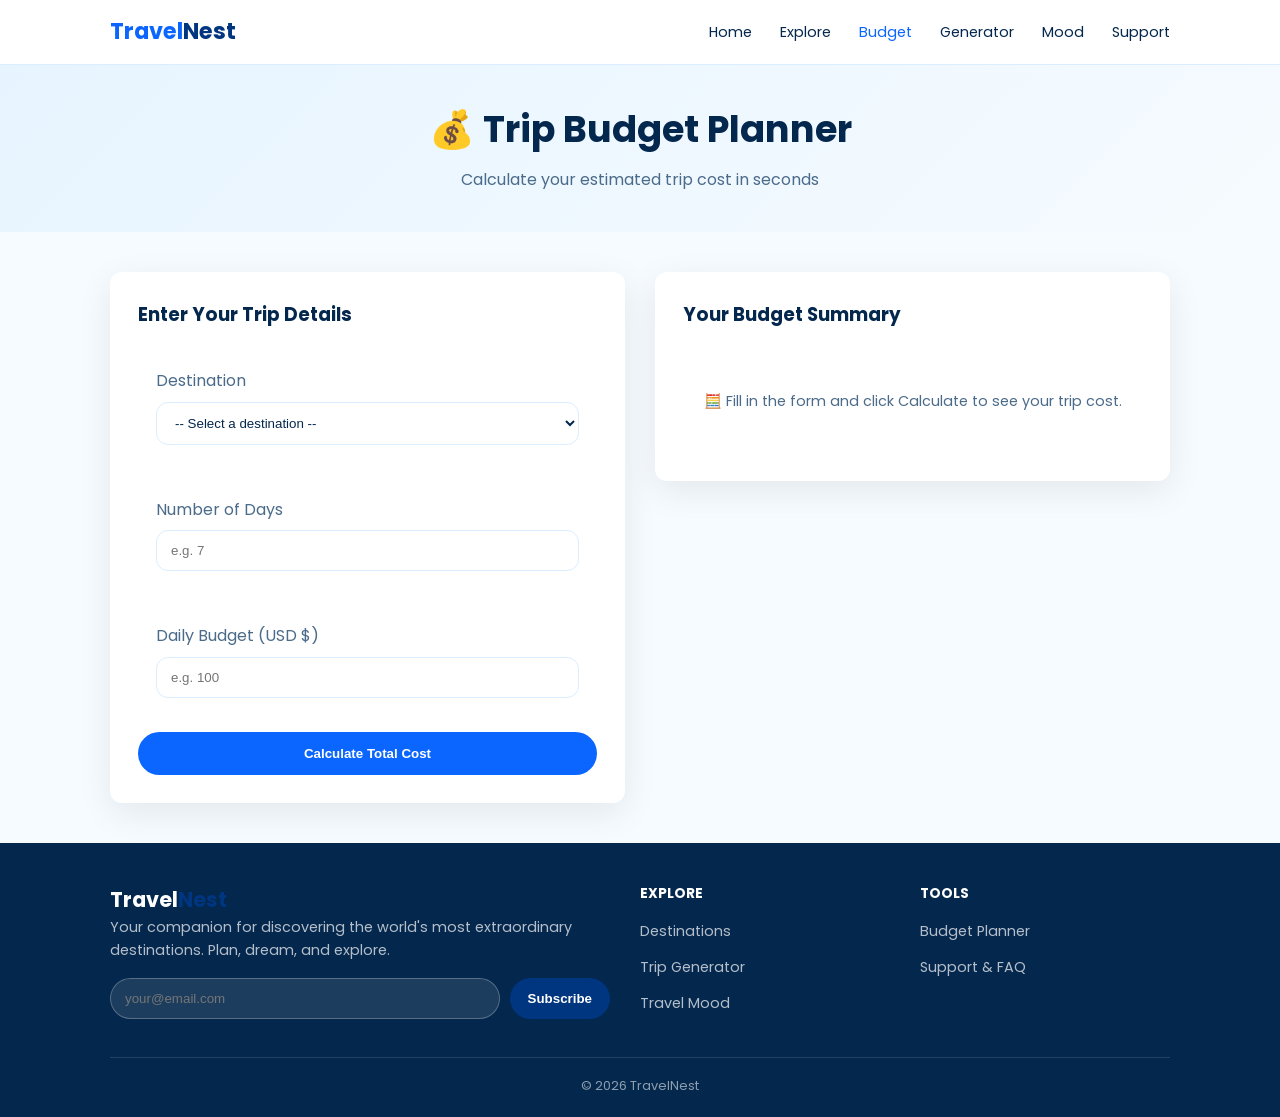
==== budget.html @ 8ad9cc4f "Files Upload" ====
<!DOCTYPE html>
<html lang="en">
<head>
  <meta charset="UTF-8" />
  <meta name="viewport" content="width=device-width, initial-scale=1.0" />
  <meta name="description" content="Plan your trip budget with TravelNest. Calculate total cost and save your planned trips." />
  <title>TravelNest - Budget Planner</title>
  <link rel="icon" href="data:image/svg+xml,<svg xmlns='http://www.w3.org/2000/svg' viewBox='0 0 100 100'><text y='.9em' font-size='90'>✈️</text></svg>" />
  <link rel="manifest" href="manifest.json" />
  <link rel="stylesheet" href="css/style.css" />
  <link rel="stylesheet" href="css/budget.css" />
</head>
<body>

  <div id="nav-slot"></div>

  <div class="page-header">
    <div class="container">
      <h1>💰 Trip Budget Planner</h1>
      <p>Calculate your estimated trip cost in seconds</p>
    </div>
  </div>

  <section class="section section-tight">
    <div class="container">
      <div class="budget-layout">

        <!-- Form panel -->
        <div class="panel reveal">
          <h3>Enter Your Trip Details</h3>

          <!-- Destination select -->
          <div class="form-group">
            <label for="destSelect">Destination</label>
            <select id="destSelect">
              <option value="">-- Select a destination --</option>
            </select>
          </div>

          <!-- Number of days -->
          <div class="form-group">
            <label for="numDays">Number of Days</label>
            <input type="number" id="numDays" placeholder="e.g. 7" min="1" max="365" />
          </div>

          <!-- Daily budget -->
          <div class="form-group">
            <label for="dailyBudget">Daily Budget (USD $)</label>
            <input type="number" id="dailyBudget" placeholder="e.g. 100" min="1" />
          </div>

          <!-- Error message for validation -->
          <p id="formError" class="error-msg"></p>

          <!-- Calculate button -->
          <button class="btn btn-green btn-block" onclick="calculateBudget()">
            Calculate Total Cost
          </button>
        </div>


        <!-- Result panel -->
        <div class="panel reveal">
          <h3>Your Budget Summary</h3>

          <!-- Placeholder shown before calculation -->
          <div class="result-placeholder" id="resultPlaceholder">
            <p>🧮 Fill in the form and click Calculate to see your trip cost.</p>
          </div>

          <!-- Result shown after calculation -->
          <div id="resultContent" class="hidden">
            <p id="resultDestLabel" class="result-label"></p>
            <div class="total-amount" id="totalAmount"></div>
            <div class="budget-badge" id="budgetBadge"></div>
            <p class="result-detail" id="resultDetail"></p>

            <!-- Progress bar -->
            <p class="progress-info">Budget level:</p>
            <div class="progress-wrap">
              <div class="progress-bar" id="progressBar"></div>
            </div>
            <p id="progressLabel" class="progress-note"></p>

            <!-- Save button -->
            <div class="button-row">
              <button class="btn btn-green btn-small"   onclick="saveTrip()">💾 Save Trip</button>
              <button class="btn btn-outline btn-small"  onclick="resetForm()">Reset</button>
            </div>
            <p id="saveMsg" class="save-message"></p>
          </div>

          <!-- Saved trips list -->
          <div class="saved-section hidden" id="savedSection">
            <h4>📁 Saved Trips</h4>
            <div id="savedList"></div>
          </div>
        </div>

      </div>
    </div>
  </section>

  <div id="footer-slot"></div>

  <script src="js/data.js"></script>
  <script>
    initPage('budget');
    var select = document.getElementById('destSelect');
    destinations.forEach(function (dest) {
      var option = document.createElement('option');
      option.value = dest.name;
      option.textContent = dest.name + ', ' + dest.country;
      select.appendChild(option);
    });
    var lastResult = null;
    function calculateBudget() {
      var destName = document.getElementById('destSelect').value;
      var days = parseInt(document.getElementById('numDays').value);
      var daily = parseFloat(document.getElementById('dailyBudget').value);
      var errorEl = document.getElementById('formError');
      if (!destName || !days || !daily || days < 1 || daily < 1) {
        errorEl.textContent = 'Please fill in all fields with valid numbers.';
        errorEl.classList.remove('hidden');
        return;
      }
      errorEl.classList.add('hidden');
      var total = Math.round(daily * days);
      var status, badgeClass, progressPct;
      if (daily < 50) {
        status = 'Low Budget';
        badgeClass = 'badge-low';
        progressPct = 25;
      } else if (daily < 150) {
        status = 'Moderate';
        badgeClass = 'badge-moderate';
        progressPct = 60;
      } else {
        status = 'Luxury';
        badgeClass = 'badge-luxury';
        progressPct = 95;
      }
      document.getElementById('resultPlaceholder').classList.add('hidden');
      document.getElementById('resultContent').classList.remove('hidden');
      document.getElementById('resultDestLabel').textContent = destName.toUpperCase();
      document.getElementById('totalAmount').textContent = '$' + total.toLocaleString();
      var badge = document.getElementById('budgetBadge');
      badge.textContent = status;
      badge.className = 'budget-badge ' + badgeClass;
      document.getElementById('resultDetail').textContent = days + ' days × $' + daily + '/day';
      var bar = document.getElementById('progressBar');
      bar.style.width = '0%';
      setTimeout(function () { bar.style.width = progressPct + '%'; }, 100);
      document.getElementById('progressLabel').textContent = progressPct + '% — ' + status;
      lastResult = {
        destination: destName,
        days: days,
        daily: daily,
        total: total,
        status: status,
        date: new Date().toLocaleDateString()
      };
      document.getElementById('saveMsg').textContent = '';
    }
    function saveTrip() {
      if (!lastResult) return;
      var trips = loadFromStorage('tn_trips');
      trips.unshift(lastResult);
      if (trips.length > 10) trips.pop();
      saveToStorage('tn_trips', trips);
      document.getElementById('saveMsg').textContent = '✅ Trip saved!';
      renderSaved();
    }
    function deleteTrip(index) {
      var trips = loadFromStorage('tn_trips');
      trips.splice(index, 1);
      saveToStorage('tn_trips', trips);
      renderSaved();
    }
    function renderSaved() {
      var trips = loadFromStorage('tn_trips');
      var section = document.getElementById('savedSection');
      var list = document.getElementById('savedList');
      if (trips.length === 0) {
        section.classList.add('hidden');
        return;
      }
      section.classList.remove('hidden');
      list.innerHTML = '';
      trips.forEach(function (trip, index) {
        var item = document.createElement('div');
        item.className = 'saved-item';
        item.innerHTML = '<div><span class="saved-name">' + trip.destination + '</span>' +
          '<span class="meta-text"> &bull; ' + trip.days + ' days &bull; ' + trip.date + '</span></div>' +
          '<span class="saved-cost">$' + trip.total.toLocaleString() + '</span>' +
          '<button class="delete-btn" onclick="deleteTrip(' + index + ')" aria-label="Delete trip">🗑</button>';
        list.appendChild(item);
      });
    }
    function resetForm() {
      document.getElementById('destSelect').value = '';
      document.getElementById('numDays').value = '';
      document.getElementById('dailyBudget').value = '';
      document.getElementById('resultPlaceholder').classList.remove('hidden');
      document.getElementById('resultContent').classList.add('hidden');
      lastResult = null;
    }
    renderSaved();
  </script>

</body>
</html>
---- css/style.css ----
/* TravelNest — main stylesheet for all pages */

/* Import Google Font */
@import url('https://fonts.googleapis.com/css2?family=Poppins:wght@300;400;600;700&display=swap');

:root {
  --primary: #0b66ff;
  --primary-light: #66a3ff;
  --accent: #003580;
  --dark: #04274d;
  --grey-bg: #f6fbff;
  --white: #ffffff;
  --text: #04274d;
  --text-light: #4b6b8a;
  --border: #dbeeff;
  --shadow: 0 10px 35px rgba(0, 0, 0, 0.08);
  --radius: 12px;
}

* {
  box-sizing: border-box;
  margin: 0;
  padding: 0;
}

html,
body {
  min-height: 100%;
}

body {
  font-family: 'Poppins', sans-serif;
  background: var(--grey-bg);
  color: var(--text);
  line-height: 1.6;
}

a {
  color: var(--primary);
  text-decoration: none;
}

a:hover {
  color: var(--primary-light);
}

img {
  max-width: 100%;
  display: block;
}

ul {
  list-style: none;
}

.container {
  max-width: 1100px;
  margin: 0 auto;
  padding: 0 20px;
}

.section {
  padding: 60px 0;
}

.section-heading {
  text-align: center;
  font-size: 2rem;
  font-weight: 700;
  margin-bottom: 12px;
}

.section-sub {
  text-align: center;
  color: var(--text-light);
  max-width: 700px;
  margin: 0 auto;
  font-size: 0.98rem;
}

.btn {
  display: inline-flex;
  align-items: center;
  justify-content: center;
  padding: 12px 26px;
  border-radius: 50px;
  font-weight: 600;
  border: 2px solid transparent;
  cursor: pointer;
  transition: all 0.25s ease;
}

.btn-green {
  background: var(--primary);
  color: var(--white);
  border-color: var(--primary);
}

.btn-green:hover {
  background: var(--primary-light);
  border-color: var(--primary-light);
}

.btn-outline {
  background: transparent;
  color: var(--primary);
  border-color: var(--primary);
}

.btn-outline:hover {
  background: var(--primary);
  color: var(--white);
}

.btn-orange {
  background: var(--accent);
  color: var(--white);
  border-color: var(--accent);
}

.btn-orange:hover {
  background: #0047b3;
}

.navbar {
  position: fixed;
  top: 0;
  left: 0;
  width: 100%;
  height: 65px;
  background: var(--white);
  border-bottom: 1px solid var(--border);
  display: flex;
  align-items: center;
  z-index: 1000;
}

.nav-inner {
  width: 100%;
  max-width: 1100px;
  margin: 0 auto;
  padding: 0 20px;
  display: flex;
  justify-content: space-between;
  align-items: center;
}

.nav-logo {
  font-size: 1.4rem;
  font-weight: 700;
  color: var(--primary);
}

.nav-logo span {
  color: var(--accent);
}

.nav-links {
  display: flex;
  gap: 28px;
  align-items: center;
}

.nav-links a {
  font-size: 0.9rem;
  color: var(--text);
  transition: color 0.25s ease;
}

.nav-links a:hover,
.nav-links a.active {
  color: var(--primary);
}

.hamburger {
  display: none;
  width: 32px;
  height: 24px;
  border: none;
  background: none;
  cursor: pointer;
  flex-direction: column;
  justify-content: space-between;
}

.hamburger span {
  width: 100%;
  height: 3px;
  background: var(--text);
  border-radius: 2px;
}

.page-header {
  padding-top: 100px;
  padding-bottom: 40px;
  text-align: center;
  background: linear-gradient(135deg, #e6f4ff, var(--grey-bg));
}

.page-header h1 {
  font-size: 2.3rem;
  color: var(--dark);
}

.page-header p {
  color: var(--text-light);
  margin-top: 8px;
}

.cards-grid,
.result-grid,
.wishlist-grid {
  display: grid;
  grid-template-columns: repeat(auto-fill, minmax(270px, 1fr));
  gap: 24px;
}

.card,
.result-card,
.wish-card,
.faq-item {
  background: var(--white);
  border-radius: var(--radius);
  box-shadow: 0 14px 40px rgba(0, 0, 0, 0.06);
  overflow: hidden;
  transition: transform 0.25s ease, box-shadow 0.25s ease;
}

.card:hover,
.result-card:hover,
.wish-card:hover {
  transform: translateY(-4px);
}

.card-image,
.result-image,
.modal-image,
.wish-thumb {
  width: 100%;
  object-fit: cover;
  transition: transform 300ms ease, filter 300ms ease;
}

.card:hover .card-image,
.result-card:hover .result-image {
  transform: scale(1.03);
  filter: brightness(0.97) contrast(1.02);
}

.card-body,
.modal-body,
.wish-body,
.form-group {
  padding: 18px;
}

.card-title,
.modal-title,
.result-title,
.wish-title {
  font-size: 1.05rem;
  font-weight: 700;
  color: var(--dark);
  margin-bottom: 8px;
}

.card-country,
.card-desc,
.modal-country,
.modal-desc,
.faq-question,
.faq-answer p,
.form-group label {
  color: var(--text-light);
}

.modal-overlay {
  display: none;
  position: fixed;
  inset: 0;
  background: rgba(0, 0, 0, 0.55);
  z-index: 2000;
  justify-content: center;
  align-items: center;
  padding: 20px;
}

.modal-overlay.active {
  display: flex;
}

.modal-box {
  background: var(--white);
  border-radius: var(--radius);
  width: 100%;
  max-width: 640px;
  max-height: 88vh;
  overflow-y: auto;
  padding: 28px;
  position: relative;
}

.modal-close-btn {
  position: absolute;
  top: 16px;
  right: 16px;
  width: 34px;
  height: 34px;
  border: none;
  border-radius: 50%;
  background: var(--grey-bg);
  cursor: pointer;
}

.modal-close-btn:hover {
  background: var(--border);
}

.modal-emoji {
  font-size: 3rem;
  margin-bottom: 10px;
}

.modal-box h4,
.accent-heading {
  font-size: 0.95rem;
  font-weight: 700;
  color: var(--primary);
  margin-top: 20px;
  margin-bottom: 10px;
}

.cost-table {
  width: 100%;
  border-collapse: collapse;
  margin-top: 12px;
  font-size: 0.9rem;
}

.cost-table th,
.cost-table td {
  padding: 12px 10px;
  border-bottom: 1px solid var(--border);
}

.cost-table th {
  background: var(--primary);
  color: var(--white);
  text-align: left;
}

.cost-table tr:nth-child(even) td {
  background: var(--grey-bg);
}

.form-group {
  margin-bottom: 16px;
}

.form-group label {
  display: block;
  margin-bottom: 8px;
}

.form-group input,
.form-group select,
.form-group textarea {
  width: 100%;
  padding: 12px 14px;
  border: 1.5px solid var(--border);
  border-radius: var(--radius);
  background: var(--white);
  color: var(--text);
}

.form-group input:focus,
.form-group select:focus,
.form-group textarea:focus {
  border-color: var(--primary);
  outline: none;
}

input.invalid,
textarea.invalid {
  border-color: #e53935;
}

.error-msg {
  display: none;
  color: #e53935;
  font-size: 0.82rem;
  margin-top: 6px;
}

input.invalid + .error-msg,
textarea.invalid + .error-msg {
  display: block;
}

.success-banner {
  display: none;
  background: #d4edda;
  color: #155724;
  padding: 14px 16px;
  border-radius: var(--radius);
  margin-top: 12px;
}

.success-banner.show {
  display: block;
  animation: fadeIn 0.35s ease;
}

.progress-wrap {
  width: 100%;
  height: 12px;
  border-radius: 999px;
  overflow: hidden;
  background: var(--border);
  margin-top: 10px;
}

.progress-bar {
  width: 0;
  height: 100%;
  background: var(--primary);
  border-radius: inherit;
  transition: width 0.8s ease;
}

.faq-item {
  border-radius: var(--radius);
  overflow: hidden;
  box-shadow: 0 12px 28px rgba(0, 0, 0, 0.06);
}

.faq-question {
  padding: 18px;
  display: flex;
  justify-content: space-between;
  align-items: center;
  cursor: pointer;
  color: var(--dark);
}

.faq-question:hover {
  background: var(--grey-bg);
}

.faq-icon {
  font-size: 1.2rem;
  color: var(--primary);
  transition: transform 0.3s ease;
}

.faq-item.open .faq-icon {
  transform: rotate(45deg);
}

.faq-answer {
  max-height: 0;
  overflow: hidden;
  transition: max-height 0.4s ease;
}

.faq-item.open .faq-answer {
  max-height: 240px;
}

.faq-answer p {
  padding: 18px;
  color: var(--text-light);
}

.hidden {
  display: none !important;
}

.btn-block {
  width: 100%;
}

.btn-small {
  font-size: 0.85rem;
}

.button-row {
  margin-top: 20px;
  display: flex;
  gap: 10px;
  flex-wrap: wrap;
  align-items: center;
}

.section-tight {
  padding-top: 40px;
  padding-bottom: 40px;
}

.section-left {
  text-align: left;
}

.meta-text {
  color: var(--text-light);
  font-size: 0.78rem;
}

.btn-large {
  font-size: 1rem;
}

.no-bottom {
  margin-bottom: 0;
}

.section-description {
  color: var(--text-light);
  font-size: 0.88rem;
  margin-bottom: 18px;
}

.small-tag {
  display: inline-block;
  background: var(--primary-light);
  color: var(--primary);
  font-size: 0.72rem;
  font-weight: 700;
  padding: 3px 12px;
  border-radius: 50px;
  text-transform: uppercase;
}

.modal-message {
  color: var(--primary);
  font-size: 0.88rem;
  margin-left: auto;
}

footer {
  background: var(--dark);
  color: rgba(255, 255, 255, 0.8);
  padding: 40px 0 20px;
}

.footer-grid {
  display: grid;
  grid-template-columns: 2fr 1fr 1fr;
  gap: 30px;
}

.footer-logo {
  font-size: 1.3rem;
  font-weight: 700;
  color: var(--white);
}

.footer-logo span {
  color: var(--accent);
}

.footer-desc,
.footer-col ul a {
  font-size: 0.9rem;
  color: rgba(255, 255, 255, 0.7);
}

.footer-col h5 {
  font-size: 0.85rem;
  font-weight: 700;
  margin-bottom: 14px;
  color: var(--white);
  text-transform: uppercase;
}

.footer-col ul li {
  margin-bottom: 10px;
}

.footer-col ul a:hover {
  color: var(--accent);
}

.newsletter-form {
  display: flex;
  gap: 10px;
  margin-top: 16px;
}

.newsletter-form input {
  flex: 1;
  padding: 12px 14px;
  border-radius: 50px;
  border: 1.5px solid rgba(255, 255, 255, 0.25);
  background: rgba(255, 255, 255, 0.1);
  color: var(--white);
}

.newsletter-form button {
  padding: 12px 18px;
  border-radius: 50px;
  border: none;
  background: var(--accent);
  color: var(--white);
  font-weight: 600;
}

#newsletter-msg {
  margin-top: 10px;
  color: var(--accent);
  font-size: 0.85rem;
}

.footer-bottom {
  margin-top: 28px;
  border-top: 1px solid rgba(255, 255, 255, 0.12);
  padding-top: 18px;
  text-align: center;
  font-size: 0.8rem;
  color: rgba(255, 255, 255, 0.55);
}

.reveal {
  opacity: 0;
  transform: translateY(25px);
  transition: opacity 0.5s ease, transform 0.5s ease;
}

.reveal.visible {
  opacity: 1;
  transform: translateY(0);
}

@keyframes fadeIn {
  from {
    opacity: 0;
    transform: translateY(8px);
  }
  to {
    opacity: 1;
    transform: translateY(0);
  }
}

@media (max-width: 900px) {
  .footer-grid {
    grid-template-columns: 1fr 1fr;
  }
}

@media (max-width: 640px) {
  .hamburger {
    display: flex;
  }

  .nav-links {
    position: fixed;
    top: 65px;
    left: 0;
    width: 100%;
    background: var(--white);
    flex-direction: column;
    gap: 0;
    padding: 0;
    border-top: 1px solid var(--border);
    transform: translateY(-110%);
    opacity: 0;
    transition: all 0.35s ease;
    box-shadow: 0 10px 30px rgba(0, 0, 0, 0.08);
  }

  .nav-links.open {
    transform: translateY(0);
    opacity: 1;
  }

  .nav-links a {
    display: block;
    padding: 14px 20px;
    border-bottom: 1px solid var(--border);
  }

  .section-heading {
    font-size: 1.5rem;
  }

  .footer-grid {
    grid-template-columns: 1fr;
  }

  .newsletter-form {
    flex-direction: column;
  }
}
---- css/budget.css ----
.budget-layout {
  display: grid;
  grid-template-columns: 1fr 1fr;
  gap: 30px;
  align-items: start;
}

.panel {
  background-color: var(--white);
  border-radius: var(--radius);
  box-shadow: var(--shadow);
  padding: 28px;
}

.panel h3 {
  font-size: 1.15rem;
  color: var(--dark);
  margin-bottom: 20px;
}

.result-placeholder {
  text-align: center;
  padding: 40px 20px;
  color: var(--text-light);
  font-size: 0.9rem;
}

.total-amount {
  font-size: 2.6rem;
  font-weight: 700;
  color: var(--dark);
  margin: 10px 0;
}

.budget-badge {
  display: inline-block;
  padding: 8px 16px;
  border-radius: 50px;
  font-size: 0.92rem;
  font-weight: 700;
  margin-bottom: 10px;
}

.badge-low      { background-color: #d4edda; color: #1a6b3c; }
.badge-moderate { background-color: #fff3cd; color: #856404; }
.badge-luxury   { background-color: #f8d7da; color: #721c24; }

.result-detail {
  font-size: 0.85rem;
  color: var(--text-light);
  margin-bottom: 6px;
}

.result-label {
  font-size: 0.78rem;
  font-weight: 700;
  color: var(--accent);
  text-transform: uppercase;
  letter-spacing: 0.05em;
  margin-bottom: 12px;
}

.progress-info {
  font-size: 0.8rem;
  color: var(--text-light);
  margin-top: 14px;
}

.progress-note {
  font-size: 0.75rem;
  color: var(--text-light);
}

.button-row {
  margin-top: 20px;
  display: flex;
  gap: 10px;
  flex-wrap: wrap;
}

.save-message {
  font-size: 0.8rem;
  color: var(--primary);
  margin-top: 8px;
}

.saved-section {
  margin-top: 30px;
}

.saved-section h4 {
  font-size: 1rem;
  color: var(--dark);
  margin-bottom: 14px;
}

.saved-item {
  display: flex;
  justify-content: space-between;
  align-items: center;
  padding: 10px 14px;
  background-color: var(--grey-bg);
  border-radius: 8px;
  margin-bottom: 8px;
  font-size: 0.85rem;
}

.saved-name {
  font-weight: 600;
  color: var(--dark);
}

.saved-cost {
  color: var(--primary);
  font-weight: 600;
}

.delete-btn {
  background: none;
  border: none;
  color: #e53935;
  cursor: pointer;
  font-size: 0.9rem;
}

.hidden {
  display: none !important;
}

@media (max-width: 768px) {
  .budget-layout { grid-template-columns: 1fr; }
}
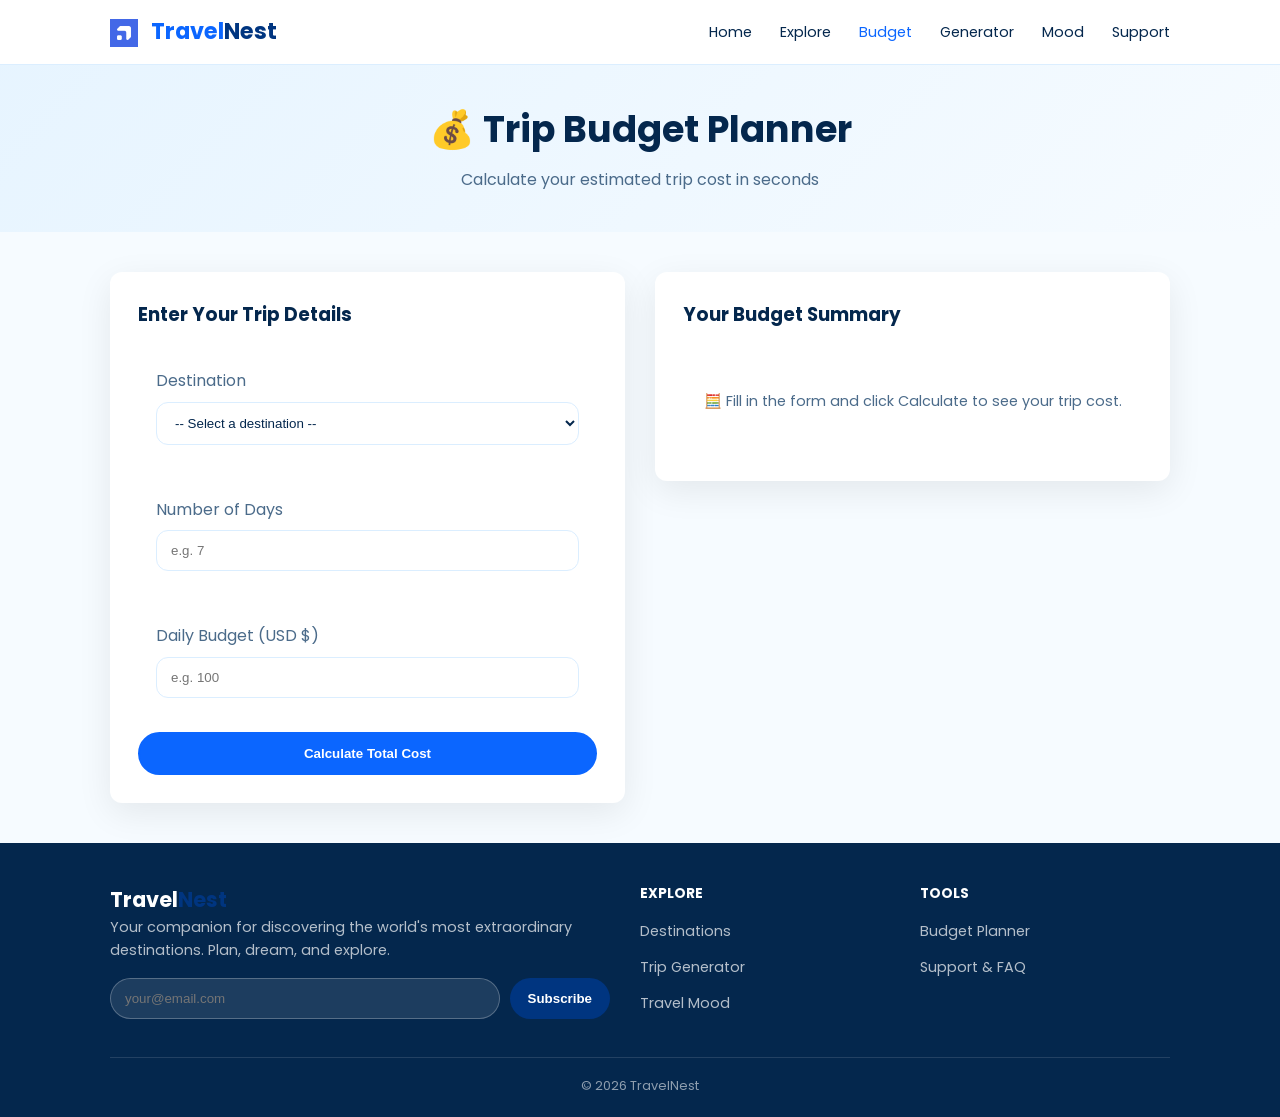
==== commit ca67b15e: "Logo Update Logo Updated and few issues fixed" ====
--- a/budget.html
+++ b/budget.html
@@ -5,7 +5,7 @@
   <meta name="viewport" content="width=device-width, initial-scale=1.0" />
   <meta name="description" content="Plan your trip budget with TravelNest. Calculate total cost and save your planned trips." />
   <title>TravelNest - Budget Planner</title>
-  <link rel="icon" href="data:image/svg+xml,<svg xmlns='http://www.w3.org/2000/svg' viewBox='0 0 100 100'><text y='.9em' font-size='90'>✈️</text></svg>" />
+  <link rel="icon" href="images/icon.jpg" />
   <link rel="manifest" href="manifest.json" />
   <link rel="stylesheet" href="css/style.css" />
   <link rel="stylesheet" href="css/budget.css" />
@@ -103,18 +103,21 @@
 
   <div id="footer-slot"></div>
 
-  <script src="js/data.js"></script>
+  <script defer src="js/data.js"></script>
   <script>
-    initPage('budget');
-    var select = document.getElementById('destSelect');
-    destinations.forEach(function (dest) {
-      var option = document.createElement('option');
-      option.value = dest.name;
-      option.textContent = dest.name + ', ' + dest.country;
-      select.appendChild(option);
-    });
     var lastResult = null;
-    function calculateBudget() {
+
+    function populateBudgetDestinations() {
+      var select = document.getElementById('destSelect');
+      destinations.forEach(function (dest) {
+        var option = document.createElement('option');
+        option.value = dest.name;
+        option.textContent = dest.name + ', ' + dest.country;
+        select.appendChild(option);
+      });
+    }
+
+    window.calculateBudget = function () {
       var destName = document.getElementById('destSelect').value;
       var days = parseInt(document.getElementById('numDays').value);
       var daily = parseFloat(document.getElementById('dailyBudget').value);
@@ -161,8 +164,9 @@
         date: new Date().toLocaleDateString()
       };
       document.getElementById('saveMsg').textContent = '';
-    }
-    function saveTrip() {
+    };
+
+    window.saveTrip = function () {
       if (!lastResult) return;
       var trips = loadFromStorage('tn_trips');
       trips.unshift(lastResult);
@@ -170,13 +174,15 @@
       saveToStorage('tn_trips', trips);
       document.getElementById('saveMsg').textContent = '✅ Trip saved!';
       renderSaved();
-    }
-    function deleteTrip(index) {
+    };
+
+    window.deleteTrip = function (index) {
       var trips = loadFromStorage('tn_trips');
       trips.splice(index, 1);
       saveToStorage('tn_trips', trips);
       renderSaved();
-    }
+    };
+
     function renderSaved() {
       var trips = loadFromStorage('tn_trips');
       var section = document.getElementById('savedSection');
@@ -197,15 +203,21 @@
         list.appendChild(item);
       });
     }
-    function resetForm() {
+
+    window.resetForm = function () {
       document.getElementById('destSelect').value = '';
       document.getElementById('numDays').value = '';
       document.getElementById('dailyBudget').value = '';
       document.getElementById('resultPlaceholder').classList.remove('hidden');
       document.getElementById('resultContent').classList.add('hidden');
       lastResult = null;
-    }
-    renderSaved();
+    };
+
+    window.addEventListener('DOMContentLoaded', function () {
+      initPage('budget');
+      populateBudgetDestinations();
+      renderSaved();
+    });
   </script>
 
 </body>
--- a/css/style.css
+++ b/css/style.css
@@ -153,6 +153,14 @@
 
 .nav-logo span {
   color: var(--accent);
+}
+
+.nav-icon {
+  margin-right: 8px;
+  display: inline-block;
+  height: 28px;
+  width: 28px;
+  vertical-align: middle;
 }
 
 .nav-links {
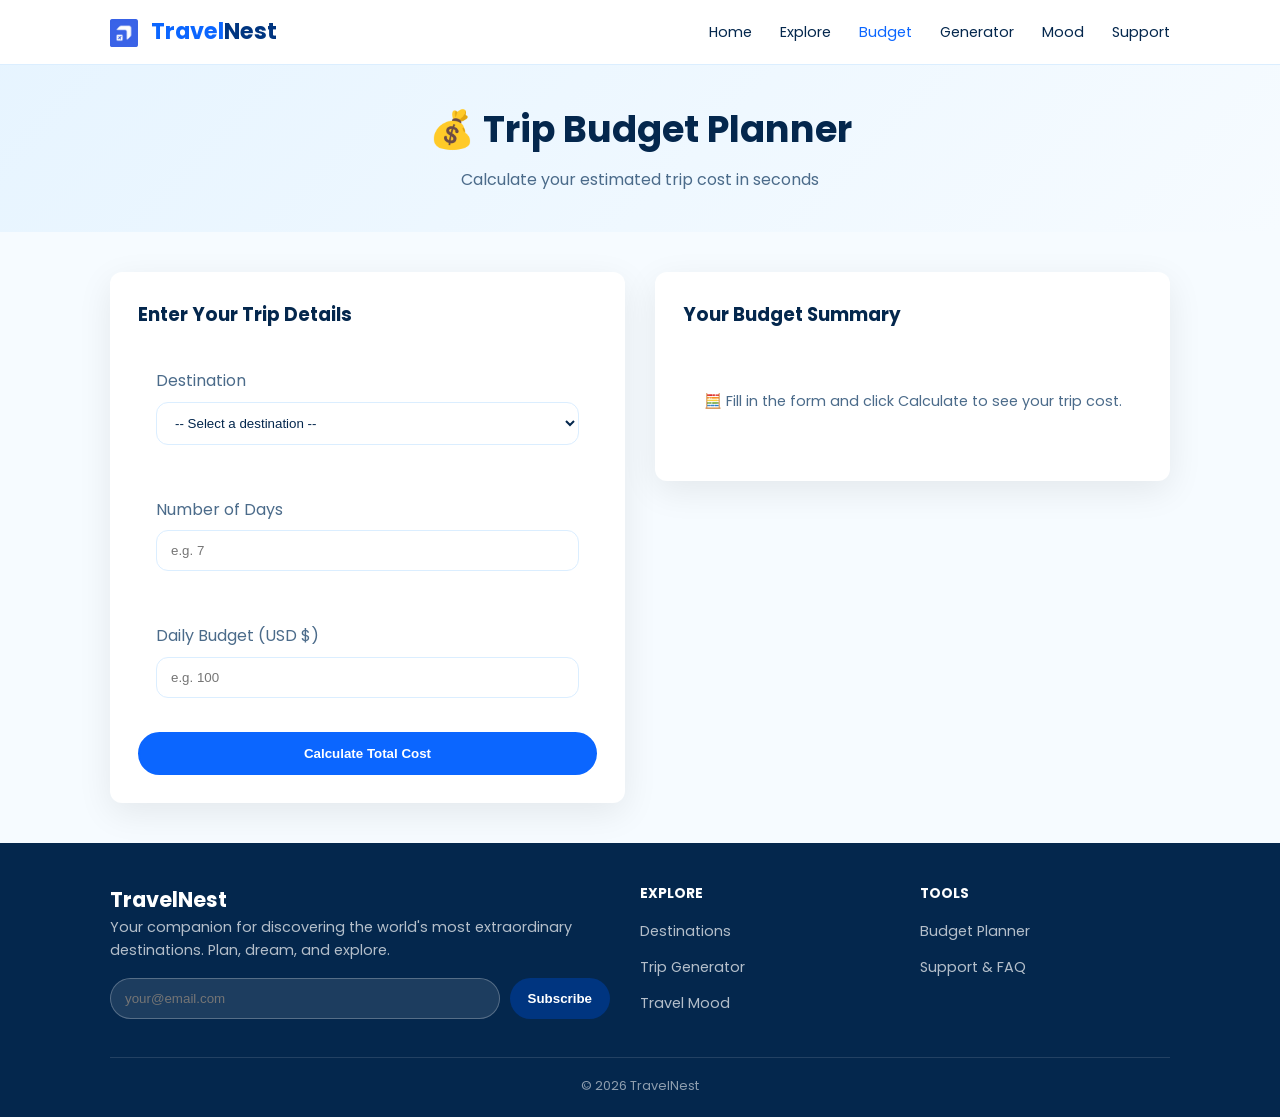
==== commit 55ab2c4f: "Final Update Fixed couple of errors after testing" ====
--- a/budget.html
+++ b/budget.html
@@ -6,6 +6,7 @@
   <meta name="description" content="Plan your trip budget with TravelNest. Calculate total cost and save your planned trips." />
   <title>TravelNest - Budget Planner</title>
   <link rel="icon" href="images/icon.jpg" />
+  <link rel="apple-touch-icon" href="images/icon.jpg" />
   <link rel="manifest" href="manifest.json" />
   <link rel="stylesheet" href="css/style.css" />
   <link rel="stylesheet" href="css/budget.css" />
@@ -18,6 +19,7 @@
     <div class="container">
       <h1>💰 Trip Budget Planner</h1>
       <p>Calculate your estimated trip cost in seconds</p>
+      <h2 class="sr-only">Budget planning tools and results</h2>
     </div>
   </div>
 
--- a/css/style.css
+++ b/css/style.css
@@ -480,6 +480,18 @@
   color: var(--text-light);
 }
 
+.sr-only {
+  position: absolute;
+  width: 1px;
+  height: 1px;
+  padding: 0;
+  margin: -1px;
+  overflow: hidden;
+  clip: rect(0, 0, 0, 0);
+  white-space: nowrap;
+  border: 0;
+}
+
 .hidden {
   display: none !important;
 }
@@ -564,7 +576,7 @@
 }
 
 .footer-logo span {
-  color: var(--accent);
+  color: var(--white);
 }
 
 .footer-desc,
